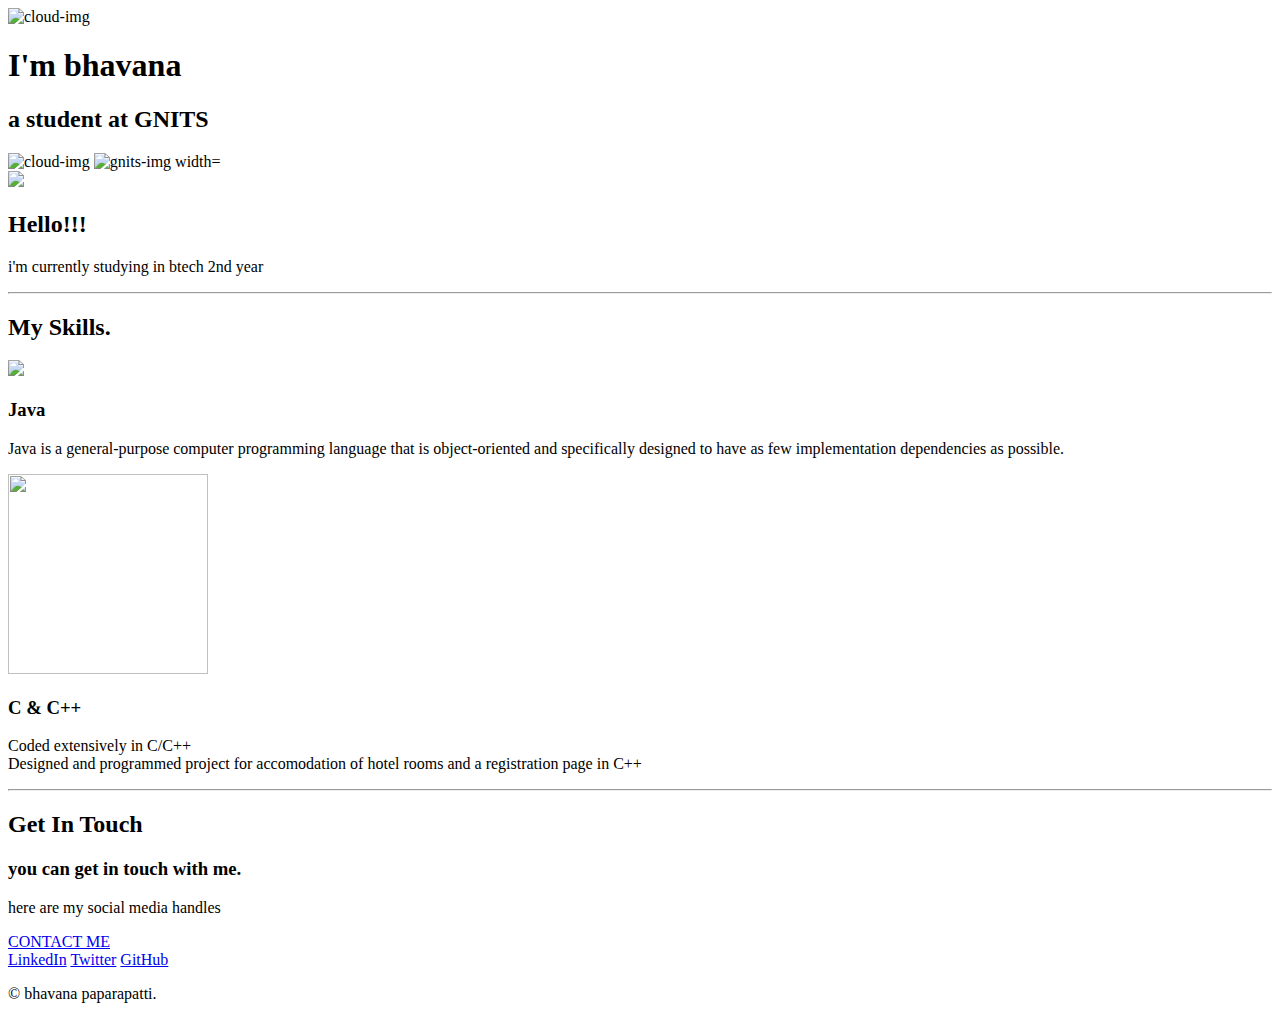
==== index.html @ a4a0f030 "Add files via upload" ====
<!DOCTYPE html>

<html >
  <head>
    <meta charset="utf-8">
    <title>BHAVANA</title>
    <link rel="stylesheet" href="css/styles.css">
  <link rel="icon" type="image/x-icon" href="favicon.PNG">
  <link rel="preconnect" href="https://fonts.googleapis.com">
  <link rel="preconnect" href="https://fonts.gstatic.com" crossorigin>
  <link href="https://fonts.googleapis.com/css2?family=Sacramento&family=Source+Serif+Pro:ital@1&display=swap" rel="stylesheet">
  </head>
  <body>
    <div class="top-container">
      <img class="top-cloud"src="images/cloud.png" alt="cloud-img">
      <h1>I'm bhavana</h1>
      <h2>a student at GNITS </h2>
      <img class="bottom-cloud"src="images/cloud.png" alt="cloud-img">
      <img src="images/gnits.jpeg" alt="gnits-img width="500px" height="500px">
    </div>
    <div class="middle-container">
      <div class="profile">
        <div class="circular--portrait"> <img src="images/europe.jpeg"/> </div>
        <h2>Hello!!!</h2>
        <p class="intro" hey hi this is bhavana <br>i'm currently studying in btech 2nd year</p>
      </div>

      <hr>

      <div class="skills">
          <h2>My Skills.</h2>


          <div class="skill-row">
            <img class="java" src="images/java.png" >
            <h3>Java</h3>
            <p>Java is a general-purpose computer programming language that is object-oriented and specifically designed to have as few implementation dependencies as possible.</p>
          </div>

          <div class="skill-row">
            <img class="cpp" src="images/c++.png" width="200px" height="200px"></img>
            <h3>C & C++</h3>
            <p> Coded extensively in C/C++<br>   Designed and programmed project for accomodation of hotel rooms and a registration page in C++</p>
          </div>
      </div>

      <hr>

      <div class="contact-me">
        <link rel="contact me" href="CSS_my site/contact me.html">
        <h2>Get In Touch</h2>
        <h3>you can get in touch with me.</h3>
        <p class="contact-message">here are my social media handles</p>
          <a class="btn" href="mailto:bhavana9200@gmail.com" >CONTACT ME</a>

      </div>
    </div>


    <div class="bottom-container">
        <a class="footer-link" href="https://www.linkedin.com/in/bhavana-paparapatti-9a8007202/">LinkedIn</a>
        <a class="footer-link" href="https://twitter.com/b_paparapatti?t=qpXmXS53jAQE8PCUupbNbA&s=08">Twitter</a>
        <a class="footer-link" href="https://github.com/paparapattibhavana">GitHub</a>

        <p class="copyright">© bhavana paparapatti.</p>
    </div>


  </body>
</html>
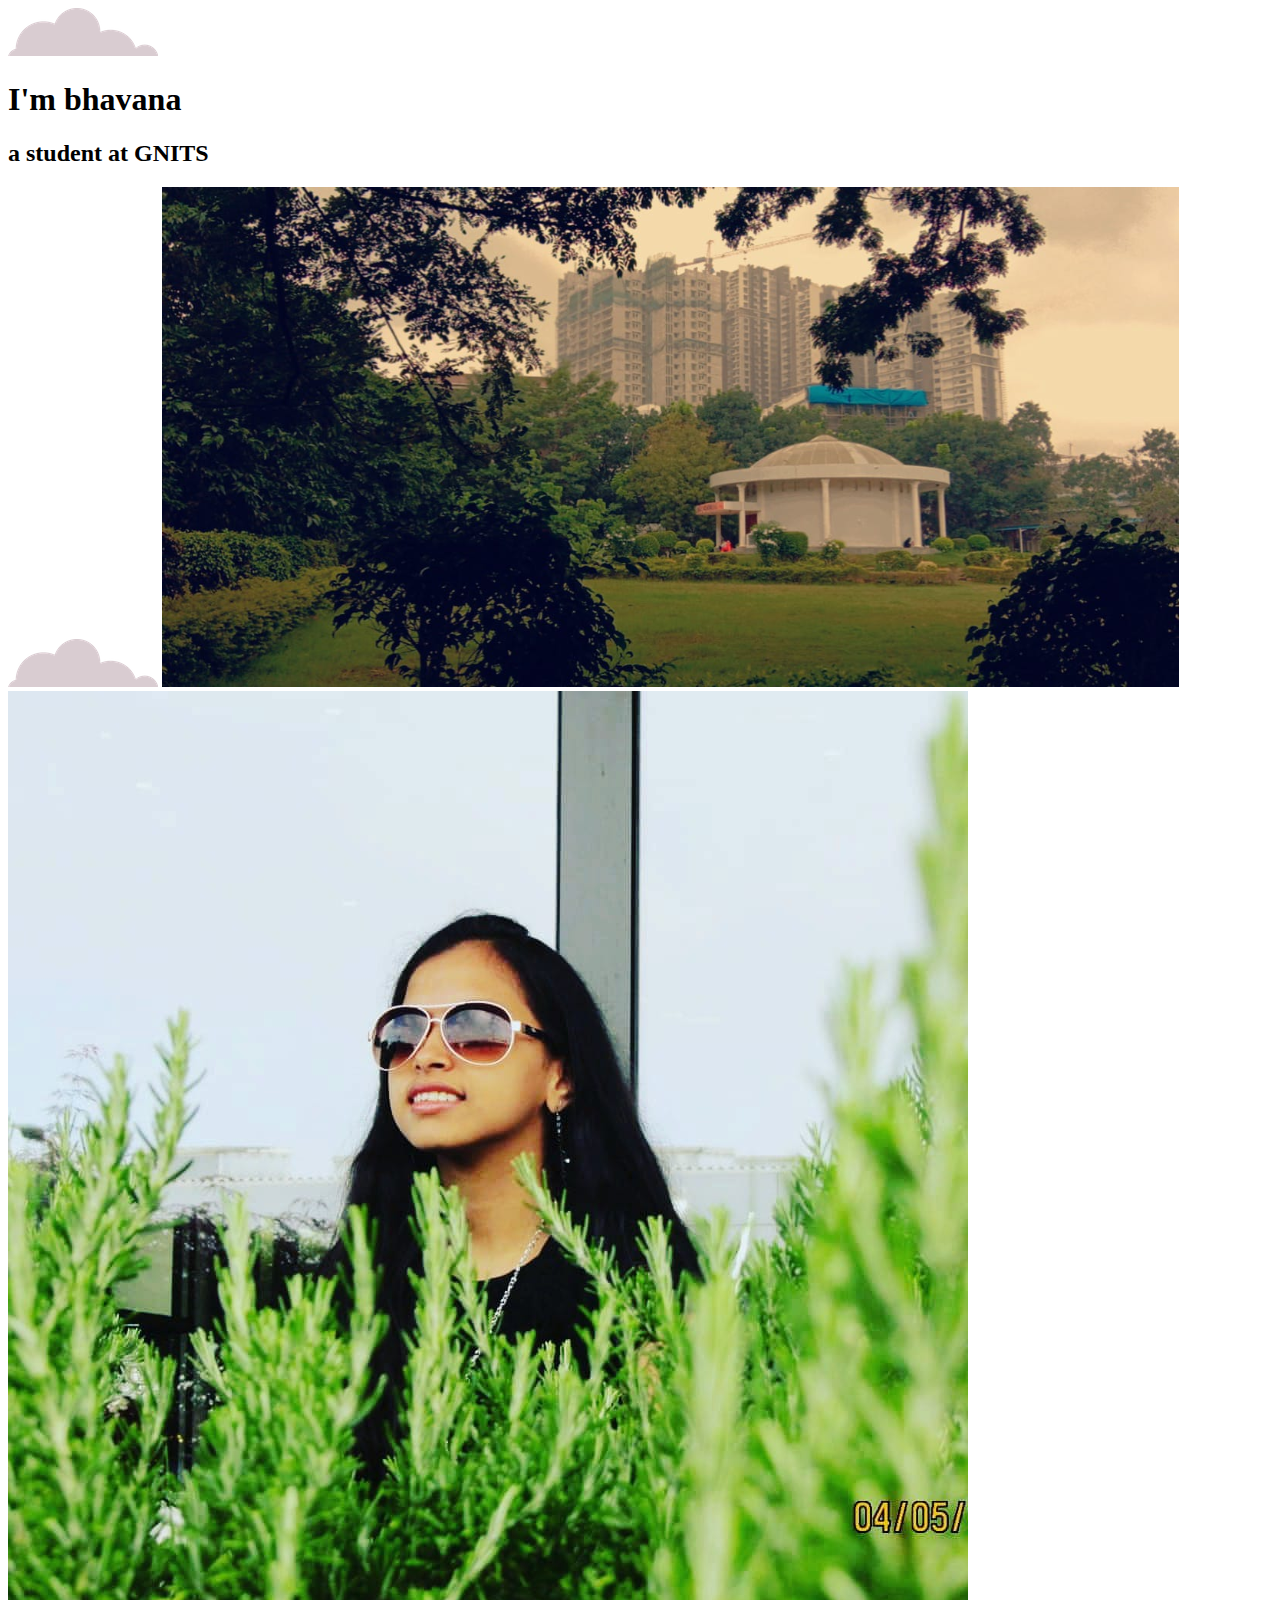
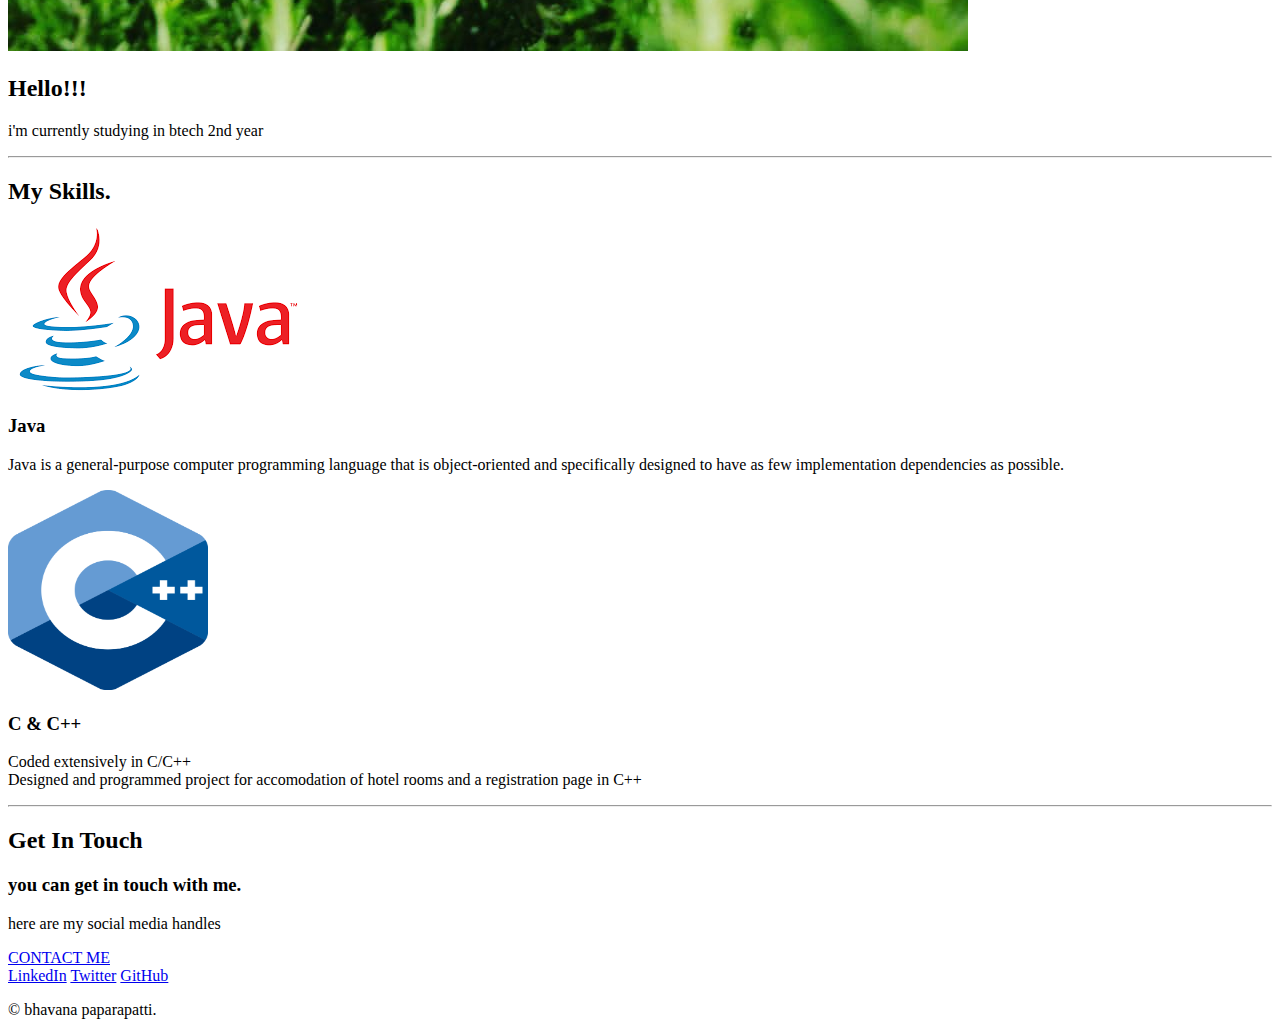
==== commit b4229975: "Update index.html" ====
--- a/index.html
+++ b/index.html
@@ -4,7 +4,7 @@
   <head>
     <meta charset="utf-8">
     <title>BHAVANA</title>
-    <link rel="stylesheet" href="css/styles.css">
+    <link rel="stylesheet" href="styles.css">
   <link rel="icon" type="image/x-icon" href="favicon.PNG">
   <link rel="preconnect" href="https://fonts.googleapis.com">
   <link rel="preconnect" href="https://fonts.gstatic.com" crossorigin>
@@ -12,15 +12,15 @@
   </head>
   <body>
     <div class="top-container">
-      <img class="top-cloud"src="images/cloud.png" alt="cloud-img">
+      <img class="top-cloud"src="cloud.png" alt="cloud-img">
       <h1>I'm bhavana</h1>
       <h2>a student at GNITS </h2>
-      <img class="bottom-cloud"src="images/cloud.png" alt="cloud-img">
-      <img src="images/gnits.jpeg" alt="gnits-img width="500px" height="500px">
+      <img class="bottom-cloud"src="cloud.png" alt="cloud-img">
+      <img src="gnits.jpeg" alt="gnits-img width="500px" height="500px">
     </div>
     <div class="middle-container">
       <div class="profile">
-        <div class="circular--portrait"> <img src="images/europe.jpeg"/> </div>
+        <div class="circular--portrait"> <img src="europe.jpeg"/> </div>
         <h2>Hello!!!</h2>
         <p class="intro" hey hi this is bhavana <br>i'm currently studying in btech 2nd year</p>
       </div>
@@ -32,13 +32,13 @@
 
 
           <div class="skill-row">
-            <img class="java" src="images/java.png" >
+            <img class="java" src="java.png" >
             <h3>Java</h3>
             <p>Java is a general-purpose computer programming language that is object-oriented and specifically designed to have as few implementation dependencies as possible.</p>
           </div>
 
           <div class="skill-row">
-            <img class="cpp" src="images/c++.png" width="200px" height="200px"></img>
+            <img class="cpp" src="c++.png" width="200px" height="200px"></img>
             <h3>C & C++</h3>
             <p> Coded extensively in C/C++<br>   Designed and programmed project for accomodation of hotel rooms and a registration page in C++</p>
           </div>
@@ -47,7 +47,7 @@
       <hr>
 
       <div class="contact-me">
-        <link rel="contact me" href="CSS_my site/contact me.html">
+        <link rel="contact me" href="contact me.html">
         <h2>Get In Touch</h2>
         <h3>you can get in touch with me.</h3>
         <p class="contact-message">here are my social media handles</p>
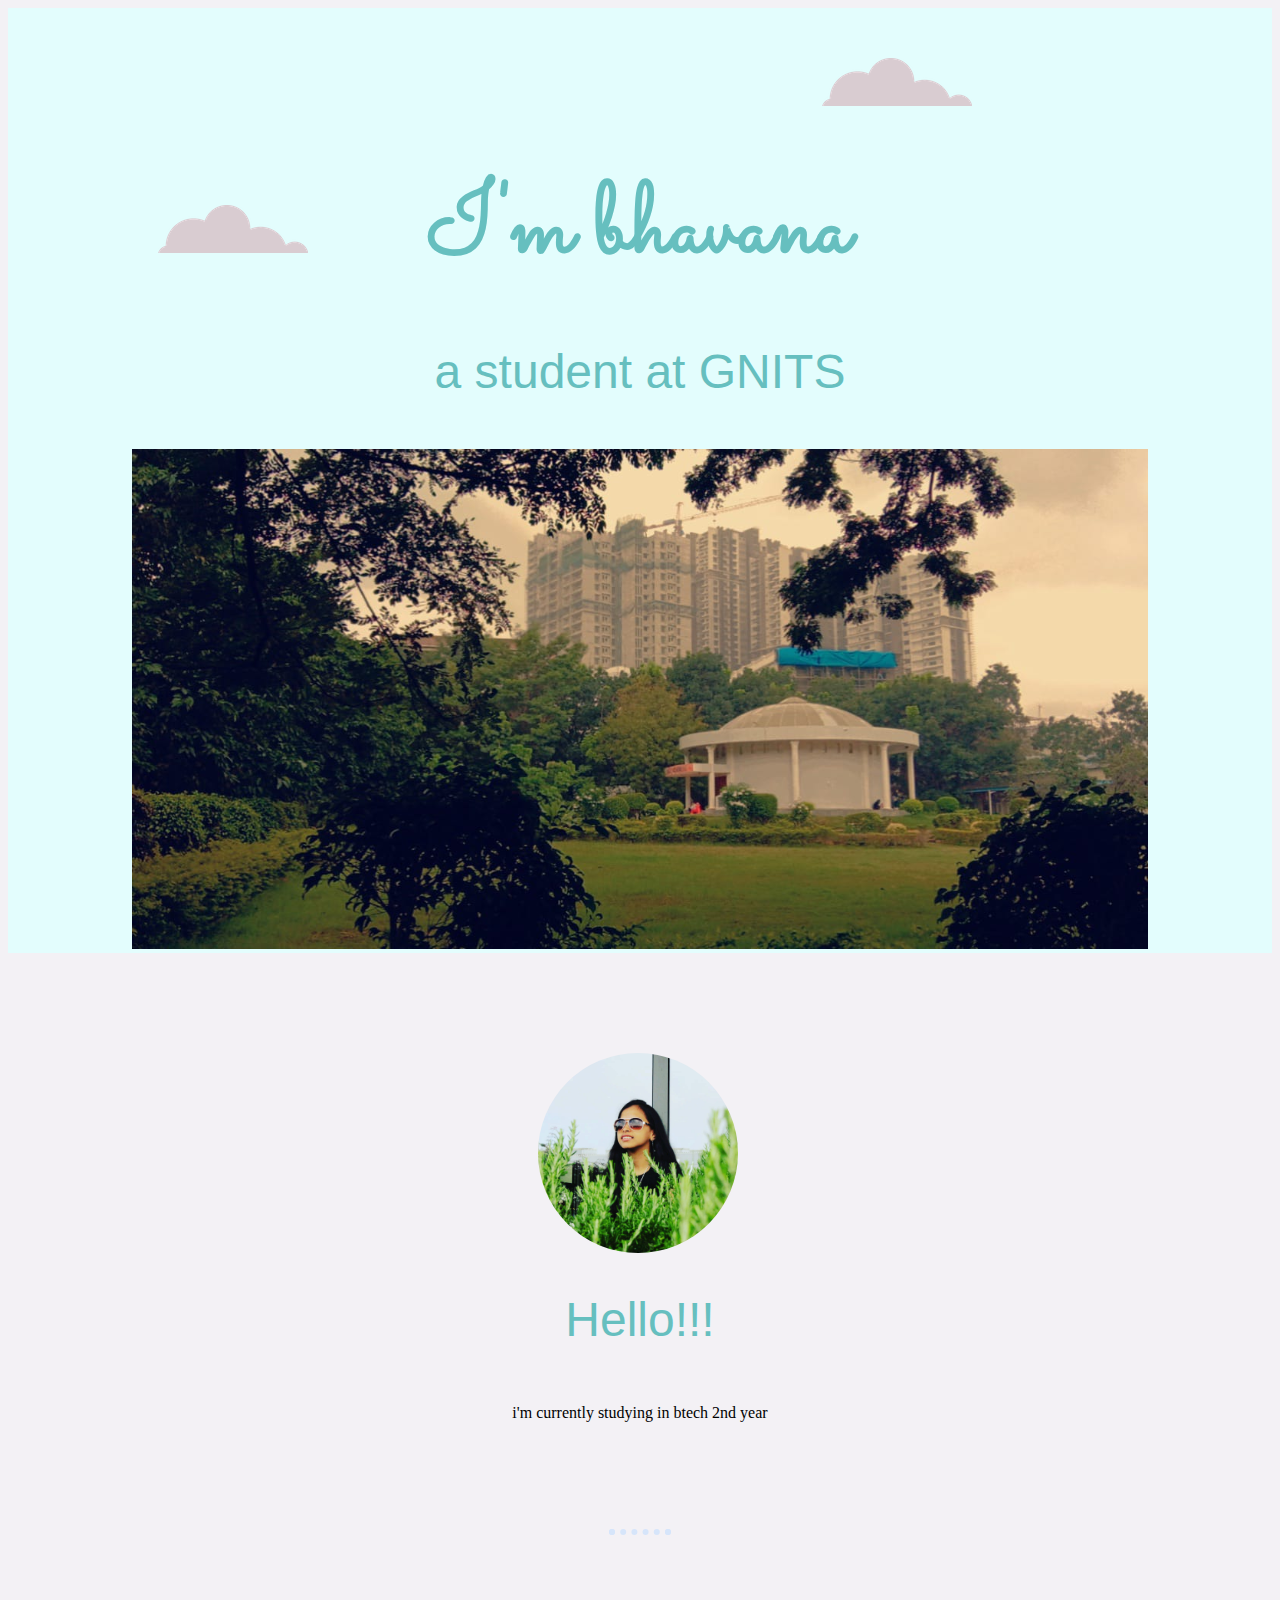
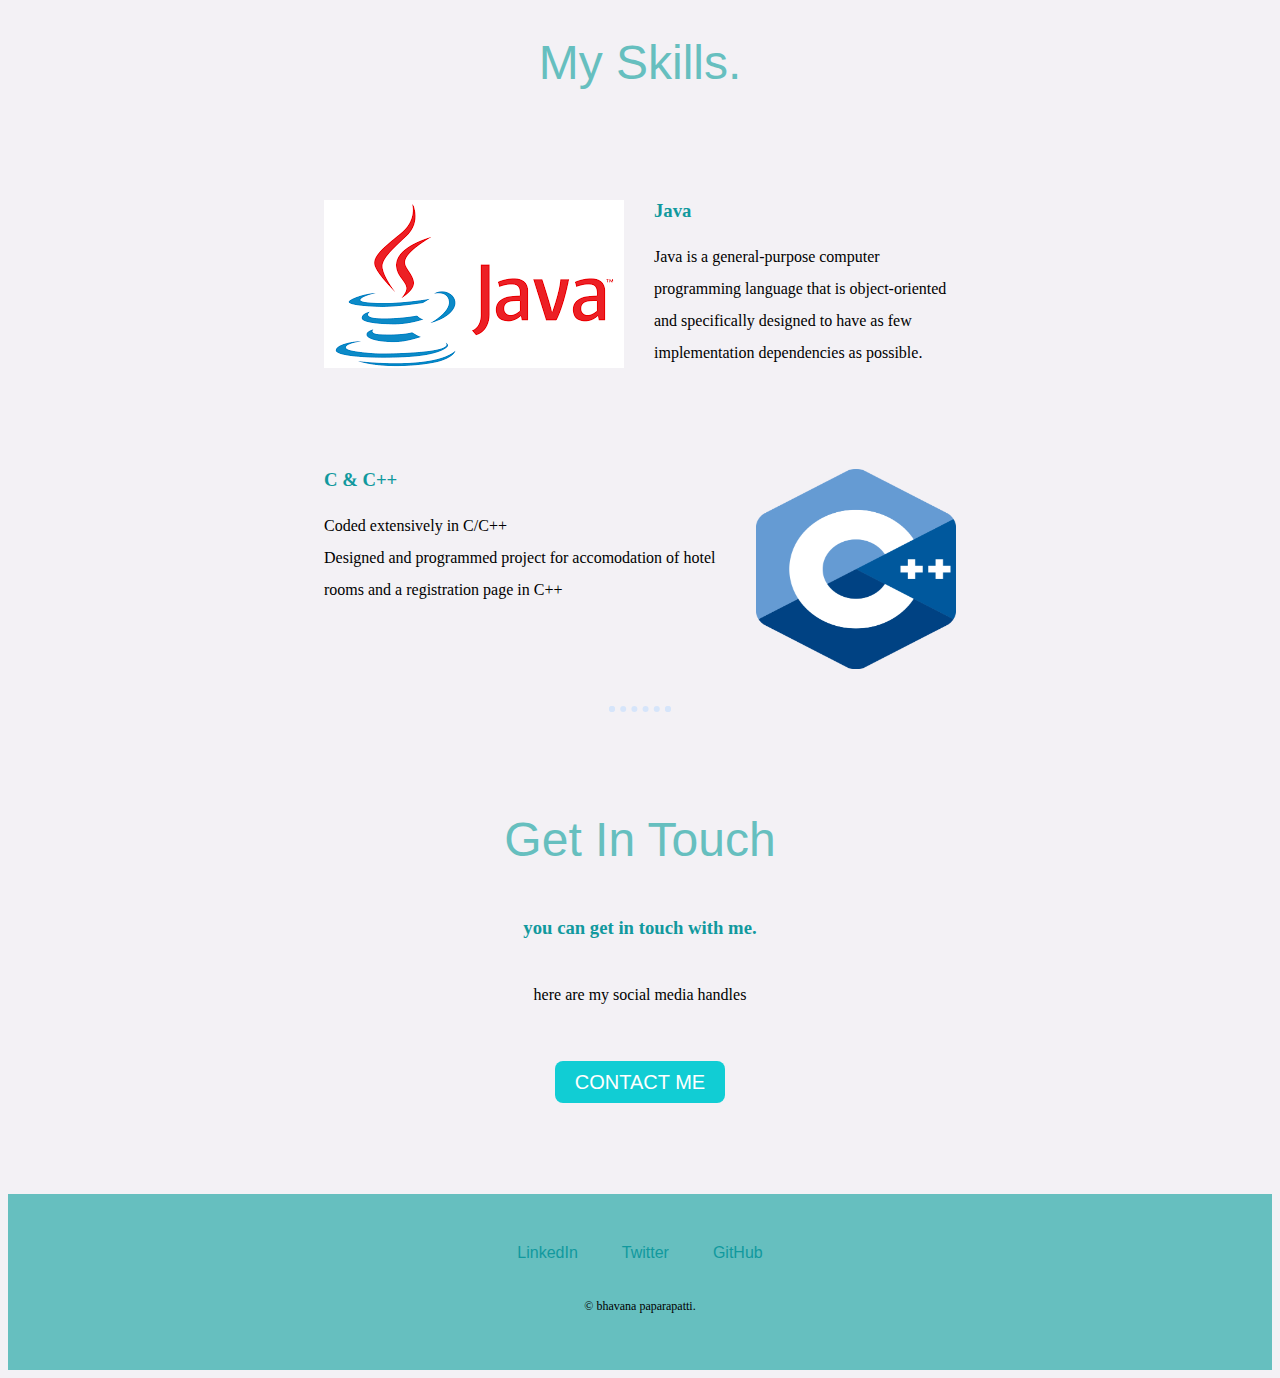
==== commit 00679ca5: "Update index.html" ====
--- a/index.html
+++ b/index.html
@@ -5,7 +5,7 @@
     <meta charset="utf-8">
     <title>BHAVANA</title>
     <link rel="stylesheet" href="styles.css">
-  <link rel="icon" type="image/x-icon" href="favicon.PNG">
+  <link rel="icon" type="x-icon" href="favicon.PNG">
   <link rel="preconnect" href="https://fonts.googleapis.com">
   <link rel="preconnect" href="https://fonts.gstatic.com" crossorigin>
   <link href="https://fonts.googleapis.com/css2?family=Sacramento&family=Source+Serif+Pro:ital@1&display=swap" rel="stylesheet">
--- a/styles.css
+++ b/styles.css
@@ -0,0 +1,144 @@
+body{
+  color:#40514E
+  margin: 0;
+  text-align: center;
+  background-color: #F3F1F5;
+  font-family: 'Merriweather', serif;}
+h1
+{
+  font-size: 100px;
+  margin: 50px auto 0 auto;
+  font-family: 'Sacramento', cursive;
+  color: #66BFBF;
+
+}
+h2
+{
+  font-size: 3rem;
+    color: #66BFBF;
+    font-weight: normal;
+    padding-bottom: 10px;
+    font-family: 'Montserrat',sans-serif;
+}
+p{
+  line-height: 2;
+  font-size: 1rem;
+}
+h3
+{
+  color:#11999E;
+}
+a
+{
+    color:#11999E;
+    font-family: 'Montserrat',sans-serif;
+    margin: 10px 20px;
+    text-decoration: none;
+}
+a:hover{
+  color: #050005;
+}
+hr{
+  border: dotted #D6E5FA 6px;
+  border-bottom: none;
+  width: 4%;
+  margin: 100px auto;
+}
+.top-container
+{
+  background-color: #E3FDFD;
+  position: relative;
+  padding-top: 100px;
+}
+.middle-container
+{
+  margin:100px 0;
+}
+.bottom-container
+{
+  background-color: #66BFBF;
+  padding:50px 0 20px;
+}
+.intro
+{
+  width :30%;
+  margin:auto;
+}
+
+.top-cloud{
+  position: absolute;
+  right:  300px;
+  top: 50px;
+}
+.bottom-cloud
+{
+  position: absolute;
+  left:150px;
+  bottom: 700px;
+}
+.contact-message
+{
+  width:40%;
+  margin:40px auto 60px;
+}
+.circular--portrait
+{
+
+   position: relative;
+   left:530px;
+    width: 200px;
+     height: 200px;
+      overflow: hidden;
+       border-radius: 50%;
+
+       }
+        .circular--portrait img
+        {
+           width: 100%;
+           height: auto;
+          }
+          .skill-row{
+            width: 50%;
+            margin:100px auto 100px auto;
+            text-align: left;
+
+          }
+.java{
+  float:left;
+  margin-right: 30px;
+}
+.cpp{
+  margin-left: 30px;
+  float:right;
+}
+.copyright{
+  color:color:#11999E;
+  font-size: 0.75rem;
+  padding: 20px 20px;
+}
+.btn {
+  background: #11cdd4;
+  background-image: -webkit-linear-gradient(top, #11cdd4, ##11999e);
+  background-image: -moz-linear-gradient(top, #11cdd4, ##11999e);
+  background-image: -ms-linear-gradient(top, #11cdd4, ##11999e);
+  background-image: -o-linear-gradient(top, #11cdd4, ##11999e);
+  background-image: linear-gradient(to bottom, #11cdd4, ##11999e);
+  -webkit-border-radius: 8;
+  -moz-border-radius: 8;
+  border-radius: 8px;
+  font-family: 'Montserrat',sans-serif;
+  color: #ffffff;
+  font-size: 20px;
+  padding: 10px 20px 10px 20px;
+  text-decoration: none;
+}
+
+.btn:hover {
+  background: #050005;
+  background-image: -webkit-linear-gradient(top, #050005, ##2bc4ad);
+  background-image: -moz-linear-gradient(top, #050005, ##2bc4ad);
+  background-image: -ms-linear-gradient(top, #050005, ##2bc4ad);
+  background-image: -o-linear-gradient(top, #050005, ##2bc4ad);
+  background-image: linear-gradient(to bottom, #050005, ##2bc4ad);
+  text-decoration: none;
+}
